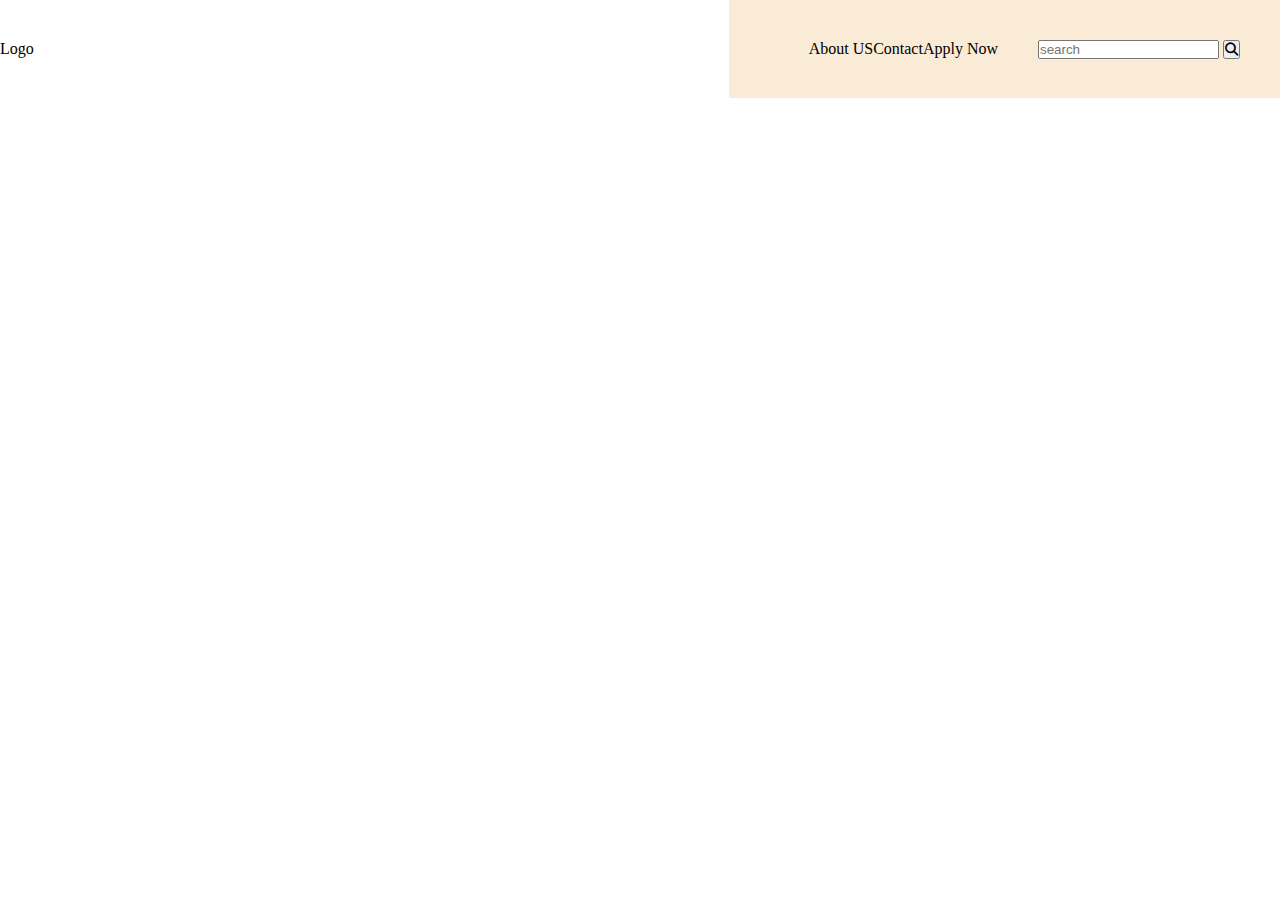
==== index.html @ 12e5aebc "Proje başlatildi ve  header kismi yapıldı" ====
<!DOCTYPE html>
<html lang="en">
<head>
    <meta charset="UTF-8">
    <meta name="viewport" content="width=device-width, initial-scale=1.0">
    <title>Css Ödev 1</title>
    <link rel="stylesheet" href="https://cdnjs.cloudflare.com/ajax/libs/font-awesome/6.4.2/css/all.min.css">
    <link rel="stylesheet" href="style.css">
</head>
<body>
    <header class="center">
       
            <div class="left">
             <p>Logo</p>
            </div>
            <div class="right center">
             <ul class="center">
                <li>About US</li>
                <li>Contact</li>
                <li>Apply Now</li>

             </ul>
             <div class="search">
                <input type="text" placeholder="search">
                 <button><i class="fa-solid fa-magnifying-glass"></i></button>
             </div>
            </div>
       
    </header>
</body>
</html>
---- style.css ----
* {
    padding: 0;
    margin: 0;
    box-sizing: border-box;
    list-style: none;
}
.center{
    display: flex;
    align-items: center;
    justify-content: space-between;
}

header .center{
    padding: 20px 40px;
    background-color: antiquewhite;
}
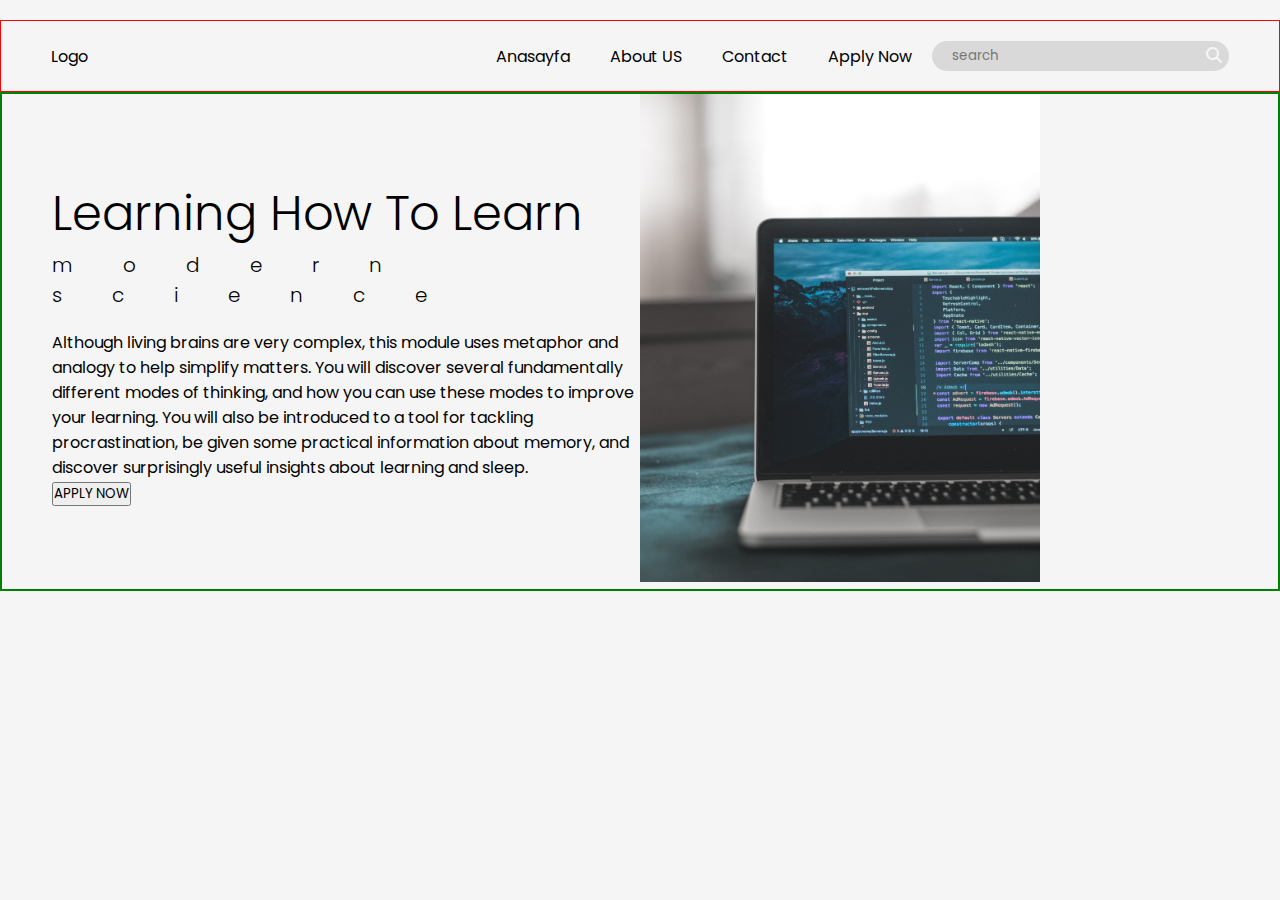
==== commit a5772f27: "main kismi geliştirildi ve yorum satırlari eklendi" ====
--- a/index.html
+++ b/index.html
@@ -1,5 +1,6 @@
 <!DOCTYPE html>
 <html lang="en">
+
 <head>
     <meta charset="UTF-8">
     <meta name="viewport" content="width=device-width, initial-scale=1.0">
@@ -7,25 +8,50 @@
     <link rel="stylesheet" href="https://cdnjs.cloudflare.com/ajax/libs/font-awesome/6.4.2/css/all.min.css">
     <link rel="stylesheet" href="style.css">
 </head>
+
 <body>
-    <header class="center">
-       
-            <div class="left">
-             <p>Logo</p>
-            </div>
-            <div class="right center">
-             <ul class="center">
+    <!-- header start -->
+    <header class="header">
+
+        <div class="left">
+            <p>Logo</p>
+        </div>
+        <div class="right ">
+            <ul>
+                <li><a href=""></a>Anasayfa</li>
                 <li>About US</li>
                 <li>Contact</li>
                 <li>Apply Now</li>
 
-             </ul>
-             <div class="search">
+            </ul>
+            <div class="search">
                 <input type="text" placeholder="search">
-                 <button><i class="fa-solid fa-magnifying-glass"></i></button>
-             </div>
+               <i class="fa-solid fa-magnifying-glass"></i>
             </div>
-       
+        </div>
+
     </header>
+<!-- header end -->
+
+<!-- main start -->
+<main>
+    <section class="sec_left">
+      <h1>Learning How To Learn</h1>
+      <h3>modern science</h3>
+      <p>Although living brains are very complex, this module uses metaphor and analogy
+        to help simplify matters.  You will discover several fundamentally different
+        modes of thinking, and how you can use these modes to improve your learning.
+        You will also be introduced to a tool for tackling procrastination, 
+        be given some practical information about memory,
+         and discover surprisingly useful insights about learning and sleep.</p>
+         <button>APPLY NOW</button>
+    </section>
+    <section class="sec_right">
+    <img src="img/about1.jpg" alt="laptop" width="400px">
+    </section>
+    <section></section>
+</main>
+<!-- main end -->
 </body>
+
 </html>--- a/style.css
+++ b/style.css
@@ -1,16 +1,102 @@
+@import url('https://fonts.googleapis.com/css2?family=Poppins:wght@100;200;300;400;500;600;800&display=swap');
+
 * {
     padding: 0;
     margin: 0;
     box-sizing: border-box;
     list-style: none;
+    font-family: 'Poppins', sans-serif;
+    
 }
-.center{
+
+:root {
+    --firstColor: #F5F5F5;
+    --inputColor: #D9D9D9;
+}
+body{
+    background-color: var(--firstColor);
+}
+
+/*header start*/
+.header {
     display: flex;
     align-items: center;
     justify-content: space-between;
+    border: 1px solid red;
+    padding: 20px 50px;
+    margin-top: 20px;
+
 }
 
-header .center{
-    padding: 20px 40px;
-    background-color: antiquewhite;
+.right {
+    display: flex;
+    align-items: center;
+    justify-content: center;
+    gap: 20px;
+
 }
+
+ul {
+    display: flex;
+    align-items: center;
+    justify-content: center;
+    gap: 40px;
+}
+
+ul li {
+    font-size: 16px;
+    cursor: pointer;
+}
+
+.search {
+    position: relative;
+}
+
+.search input {
+    border: none;
+    border-radius: 20px;
+    padding: 5px 20px;
+    background-color: var(--inputColor);
+    outline: none;
+
+
+}
+
+.search i {
+    position: absolute;
+    right: 7px;
+    top: 6px;
+    color: var(--firstColor);
+    cursor: pointer;
+}
+
+
+/*header end*/
+
+/*main start*/
+main{
+    display: flex;
+    align-items: center;
+    justify-content: space-between;
+    padding: 0 50px;
+    border:2px solid green;
+}
+
+.sec_left{
+    flex: 1;
+}
+.sec_left h1{
+font-size: 48px;
+font-weight: 300;
+}
+.sec_left h3{
+    font-size: 20px;
+    font-weight: 300;
+    letter-spacing: 50px;
+    padding-bottom: 20px;
+}
+
+.sec_right{
+    flex: 1;
+}
+/*main end*/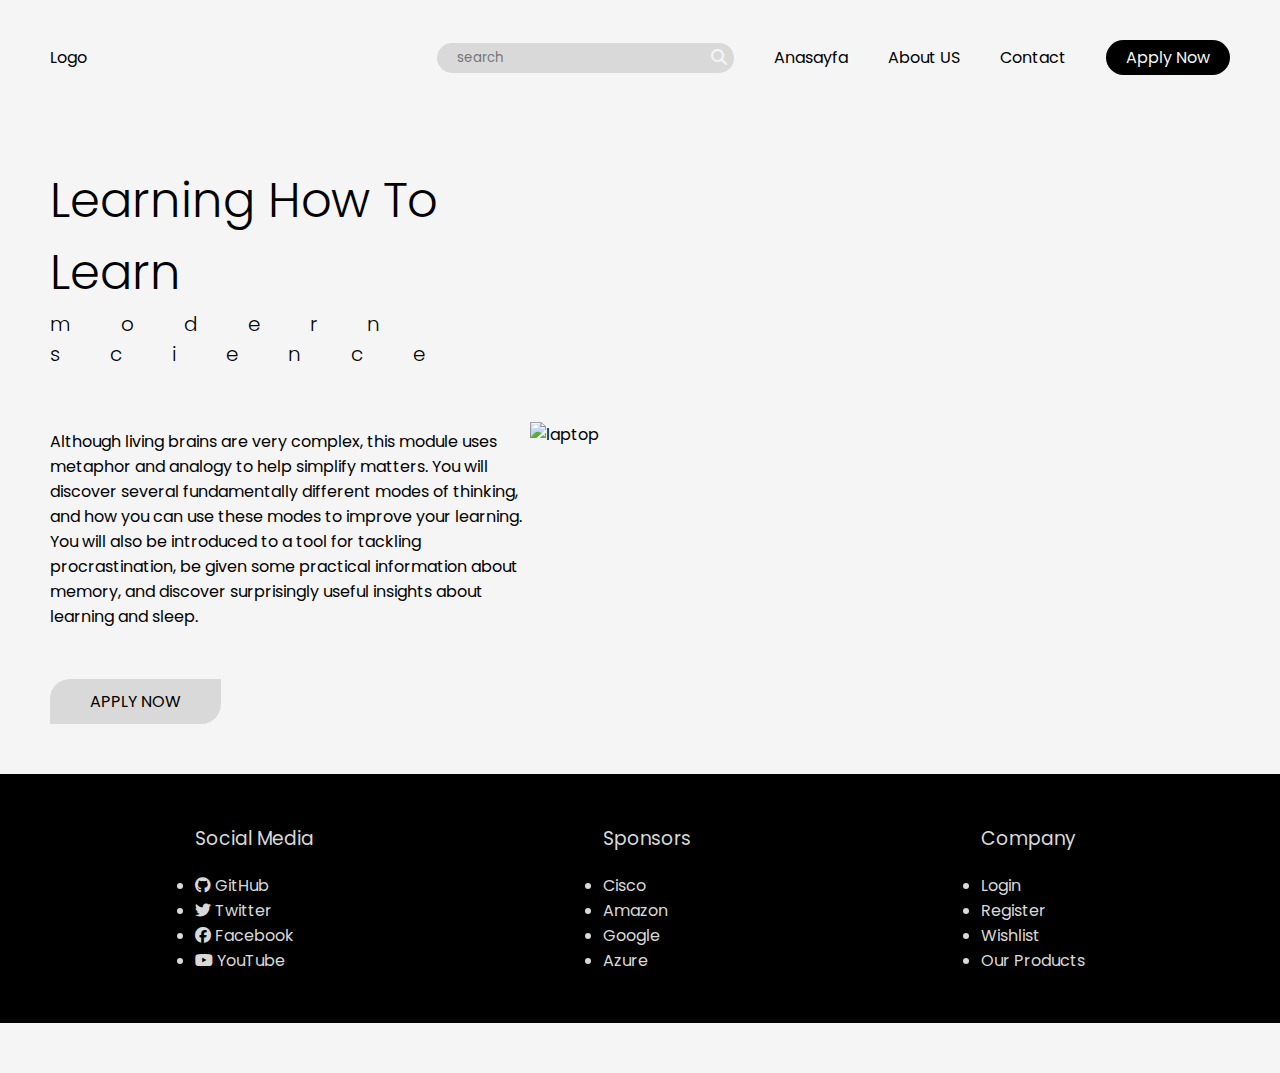
==== commit 70fec153: "Anasayfa html ve css tasarimi yapıldi." ====
--- a/index.html
+++ b/index.html
@@ -17,17 +17,19 @@
             <p>Logo</p>
         </div>
         <div class="right ">
-            <ul>
-                <li><a href=""></a>Anasayfa</li>
-                <li>About US</li>
-                <li>Contact</li>
-                <li>Apply Now</li>
-
-            </ul>
             <div class="search">
                 <input type="text" placeholder="search">
                <i class="fa-solid fa-magnifying-glass"></i>
             </div>
+            <ul>
+                <li><a href="#">Anasayfa</a></li>
+                <li><a href="#">About US</a></li>
+                <li><a href="#">Contact</a></li>
+                 <li><a href="#">Apply Now</a></li>
+
+            </ul>
+
+           
         </div>
 
     </header>
@@ -47,11 +49,48 @@
          <button>APPLY NOW</button>
     </section>
     <section class="sec_right">
-    <img src="img/about1.jpg" alt="laptop" width="400px">
+    <img src="img/img1.jpg" alt="laptop">
     </section>
-    <section></section>
+    
 </main>
 <!-- main end -->
+<!-- footer start -->
+<footer>
+    <div class="footer-section">
+        <h3>Social Media</h3>
+        <ul class="social-media-list">
+            <li><a href="#"><i class="fab fa-github"></i> GitHub</a></li>
+            <li><a href="#"><i class="fab fa-twitter"></i> Twitter</a></li>
+            <li><a href="#"><i class="fab fa-facebook"></i> Facebook</a></li>
+            <li><a href="#"><i class="fab fa-youtube"></i> YouTube</a></li>
+        </ul>
+    </div>
+
+    <div class="footer-section">
+        <h3>Sponsors</h3>
+        <ul class="sponsors-list">
+            <li>Cisco</li>
+            <li>Amazon</li>
+            <li>Google</li>
+            <li>Azure</li>
+        </ul>
+    </div>
+
+    <div class="footer-section">
+        <h3>Company</h3>
+        <ul class="company-list">
+            <li><a href="#">Login</a></li>
+            <li><a href="#">Register</a></li>
+            <li><a href="#">Wishlist</a></li>
+            <li><a href="#">Our Products</a></li>
+        </ul>
+    </div>
+</footer>
+
+
+
+
+<!-- footer end -->
 </body>
 
 </html>--- a/style.css
+++ b/style.css
@@ -4,16 +4,19 @@
     padding: 0;
     margin: 0;
     box-sizing: border-box;
-    list-style: none;
+   
+    text-decoration: none;
     font-family: 'Poppins', sans-serif;
-    
+
 }
 
 :root {
     --firstColor: #F5F5F5;
     --inputColor: #D9D9D9;
+    --textColor: #000000;
 }
-body{
+
+body {
     background-color: var(--firstColor);
 }
 
@@ -22,30 +25,49 @@
     display: flex;
     align-items: center;
     justify-content: space-between;
-    border: 1px solid red;
     padding: 20px 50px;
     margin-top: 20px;
 
 }
 
+
+
+
 .right {
     display: flex;
     align-items: center;
     justify-content: center;
-    gap: 20px;
+    gap: 40px;
 
 }
 
-ul {
+.right ul {
     display: flex;
     align-items: center;
     justify-content: center;
+    list-style: none;
     gap: 40px;
 }
 
-ul li {
+ .right>ul li a {
     font-size: 16px;
+    color: var(--textColor);
     cursor: pointer;
+}
+
+.right ul li:nth-child(4) {
+    background: var(--textColor);
+    border-radius: 20px;
+    padding: 5px 20px;
+}
+
+.right ul li:nth-child(4)>a {
+    color: var(--firstColor);
+}
+
+li:nth-child(4):hover {
+    background-color: var(--inputColor);
+
 }
 
 .search {
@@ -74,29 +96,83 @@
 /*header end*/
 
 /*main start*/
-main{
+main {
     display: flex;
     align-items: center;
     justify-content: space-between;
     padding: 0 50px;
-    border:2px solid green;
+    margin-top: 50px;
 }
 
-.sec_left{
+.sec_left {
     flex: 1;
 }
-.sec_left h1{
-font-size: 48px;
-font-weight: 300;
+
+.sec_left h1 {
+    margin-top: 20px;
+    font-size: 48px;
+    font-weight: 300;
 }
-.sec_left h3{
+
+.sec_left h3 {
     font-size: 20px;
     font-weight: 300;
     letter-spacing: 50px;
     padding-bottom: 20px;
 }
 
-.sec_right{
+.sec_left p {
+    margin-top: 40px;
+}
+
+.sec_left button {
+    background-color: var(--inputColor);
+    padding: 10px 40px;
+    margin-top: 50px;
+    border-radius: 20px 0 20px 0;
+    border: none;
+    font-size: 16px;
+    cursor: pointer;
+
+}
+
+.sec_left button:hover {
+    background-color: darkgrey;
+}
+
+.sec_right {
+    display: flex;
+    align-items: center;
+    justify-content: center;
     flex: 1;
 }
-/*main end*/+.sec_right img{
+    width: 700px;
+
+}
+
+/*main end*/
+
+/*footer start*/
+footer{
+    display: flex;
+    align-items: center;
+    justify-content: space-around;
+    margin: 50px 0;
+    padding: 50px ;
+    background-color: var(--textColor);
+    color: var(--inputColor);
+    
+
+
+}
+.footer-section h3{
+    font-weight: 400;
+    margin-bottom: 20px;
+    
+}
+.footer-section ul li a {
+    color: var(--inputColor);
+}
+
+/*footer end*/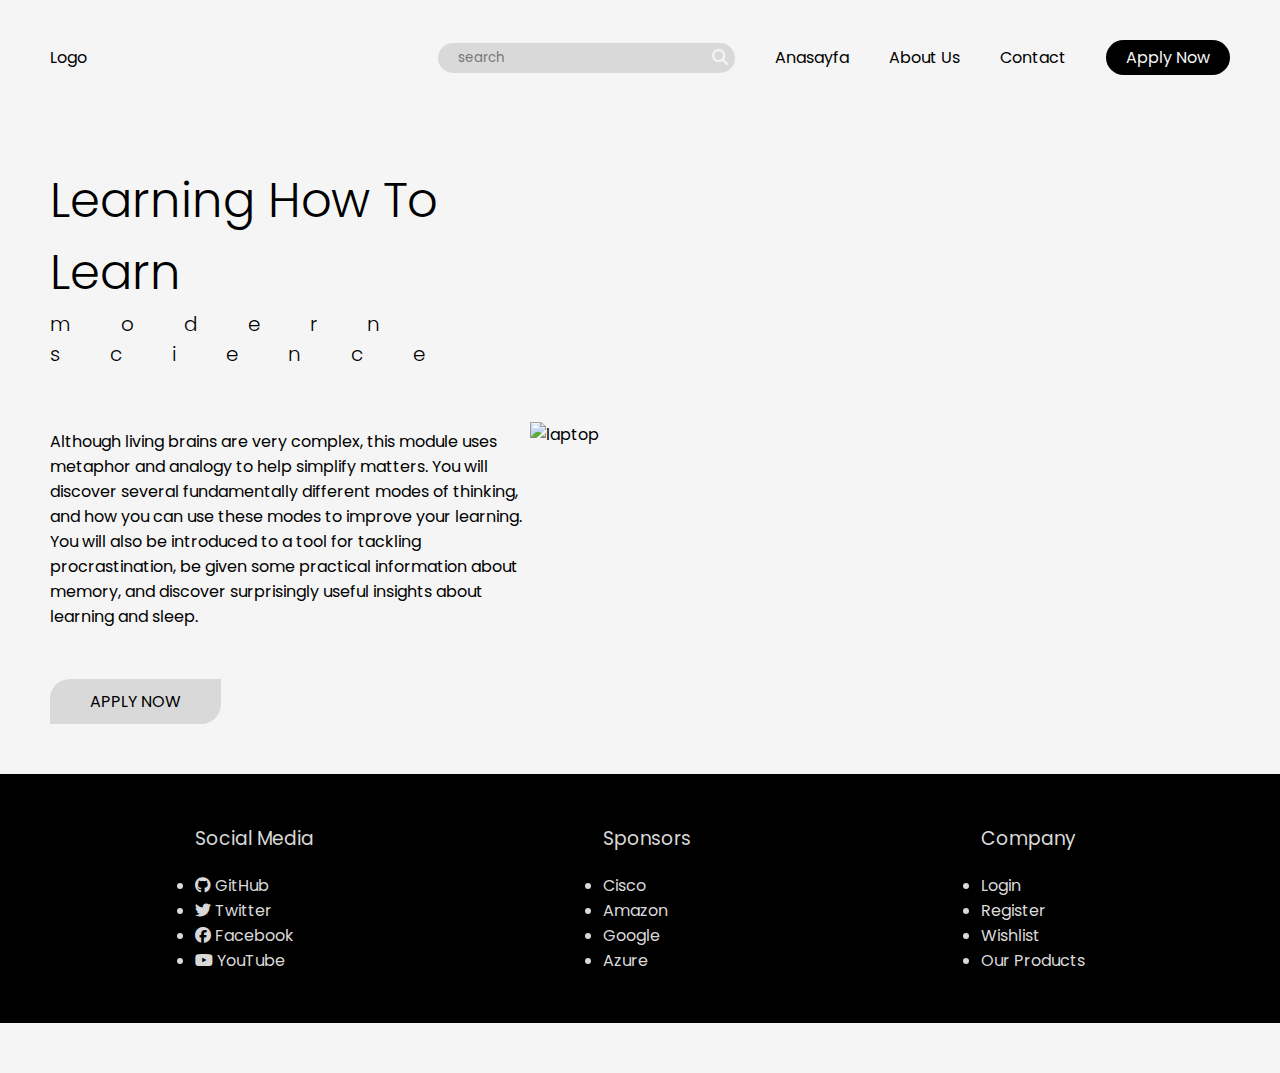
==== commit e99ff07a: "about.html ve contact.html oluşturuldu." ====
--- a/index.html
+++ b/index.html
@@ -10,6 +10,7 @@
 </head>
 
 <body>
+  
     <!-- header start -->
     <header class="header">
 
@@ -22,9 +23,9 @@
                <i class="fa-solid fa-magnifying-glass"></i>
             </div>
             <ul>
-                <li><a href="#">Anasayfa</a></li>
-                <li><a href="#">About US</a></li>
-                <li><a href="#">Contact</a></li>
+                <li><a href="#index.html">Anasayfa</a></li>
+                <li><a href="about.html">About Us</a></li>
+                <li><a href="contact.html">Contact</a></li>
                  <li><a href="#">Apply Now</a></li>
 
             </ul>
@@ -34,7 +35,6 @@
 
     </header>
 <!-- header end -->
-
 <!-- main start -->
 <main>
     <section class="sec_left">
--- a/style.css
+++ b/style.css
@@ -175,4 +175,8 @@
     color: var(--inputColor);
 }
 
+.footer-section ul li{
+    cursor: pointer;
+}
+
 /*footer end*/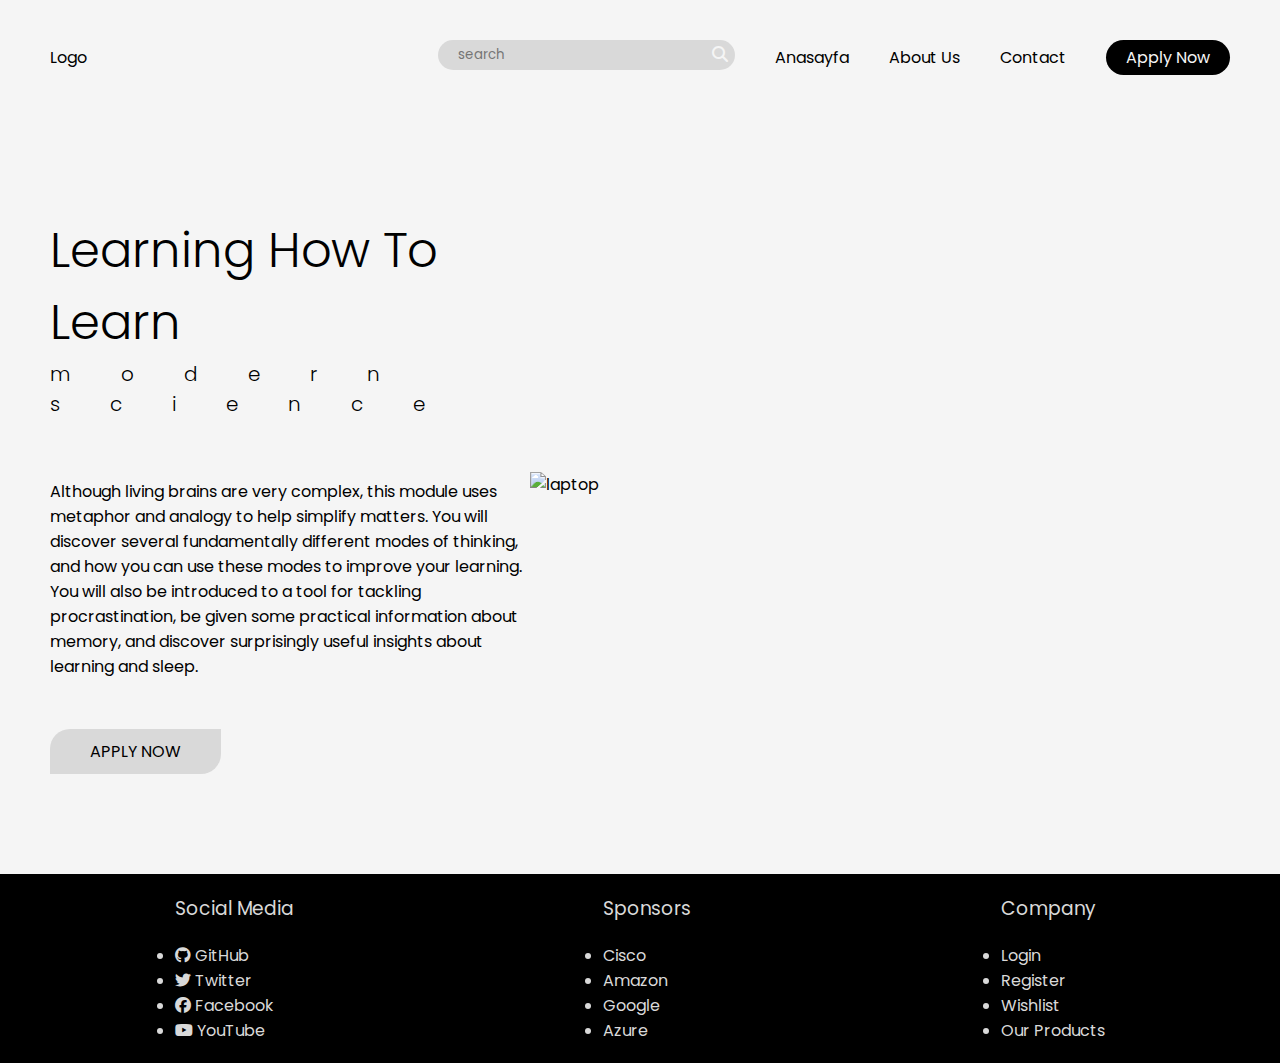
==== commit abda56e4: "contact us sayfasi oluşturuldu" ====
--- a/index.html
+++ b/index.html
@@ -10,7 +10,7 @@
 </head>
 
 <body>
-  
+
     <!-- header start -->
     <header class="header">
 
@@ -20,77 +20,77 @@
         <div class="right ">
             <div class="search">
                 <input type="text" placeholder="search">
-               <i class="fa-solid fa-magnifying-glass"></i>
+                <i class="fa-solid fa-magnifying-glass"></i>
             </div>
             <ul>
-                <li><a href="#index.html">Anasayfa</a></li>
+                <li><a href="index.html">Anasayfa</a></li>
                 <li><a href="about.html">About Us</a></li>
                 <li><a href="contact.html">Contact</a></li>
-                 <li><a href="#">Apply Now</a></li>
+                <li><a href="#">Apply Now</a></li>
 
             </ul>
 
-           
+
         </div>
 
     </header>
-<!-- header end -->
-<!-- main start -->
-<main>
-    <section class="sec_left">
-      <h1>Learning How To Learn</h1>
-      <h3>modern science</h3>
-      <p>Although living brains are very complex, this module uses metaphor and analogy
-        to help simplify matters.  You will discover several fundamentally different
-        modes of thinking, and how you can use these modes to improve your learning.
-        You will also be introduced to a tool for tackling procrastination, 
-        be given some practical information about memory,
-         and discover surprisingly useful insights about learning and sleep.</p>
-         <button>APPLY NOW</button>
-    </section>
-    <section class="sec_right">
-    <img src="img/img1.jpg" alt="laptop">
-    </section>
+    <!-- header end -->
+
+    <!-- main start -->
+    <main>
+        <section class="sec_left">
+            <h1>Learning How To Learn</h1>
+            <h3>modern science</h3>
+            <p>Although living brains are very complex, this module uses metaphor and analogy
+                to help simplify matters. You will discover several fundamentally different
+                modes of thinking, and how you can use these modes to improve your learning.
+                You will also be introduced to a tool for tackling procrastination,
+                be given some practical information about memory,
+                and discover surprisingly useful insights about learning and sleep.</p>
+            <button>APPLY NOW</button>
+        </section>
+        <section class="sec_right">
+            <img src="img/img1.jpg" alt="laptop">
+        </section>
+
+    </main>
+    <!-- main end -->
+
     
-</main>
-<!-- main end -->
-<!-- footer start -->
-<footer>
-    <div class="footer-section">
-        <h3>Social Media</h3>
-        <ul class="social-media-list">
-            <li><a href="#"><i class="fab fa-github"></i> GitHub</a></li>
-            <li><a href="#"><i class="fab fa-twitter"></i> Twitter</a></li>
-            <li><a href="#"><i class="fab fa-facebook"></i> Facebook</a></li>
-            <li><a href="#"><i class="fab fa-youtube"></i> YouTube</a></li>
-        </ul>
-    </div>
+    <!-- footer start -->
+    <footer>
+        <div class="footer-section">
+            <h3>Social Media</h3>
+            <ul>
+                <li><a href="#"><i class="fab fa-github"></i> GitHub</a></li>
+                <li><a href="#"><i class="fab fa-twitter"></i> Twitter</a></li>
+                <li><a href="#"><i class="fab fa-facebook"></i> Facebook</a></li>
+                <li><a href="#"><i class="fab fa-youtube"></i> YouTube</a></li>
+            </ul>
+        </div>
 
-    <div class="footer-section">
-        <h3>Sponsors</h3>
-        <ul class="sponsors-list">
-            <li>Cisco</li>
-            <li>Amazon</li>
-            <li>Google</li>
-            <li>Azure</li>
-        </ul>
-    </div>
+        <div class="footer-section">
+            <h3>Sponsors</h3>
+            <ul>
+                <li>Cisco</li>
+                <li>Amazon</li>
+                <li>Google</li>
+                <li>Azure</li>
+            </ul>
+        </div>
 
-    <div class="footer-section">
-        <h3>Company</h3>
-        <ul class="company-list">
-            <li><a href="#">Login</a></li>
-            <li><a href="#">Register</a></li>
-            <li><a href="#">Wishlist</a></li>
-            <li><a href="#">Our Products</a></li>
-        </ul>
-    </div>
-</footer>
-
-
-
-
-<!-- footer end -->
+        <div class="footer-section">
+            <h3>Company</h3>
+            <ul>
+                <li><a href="#">Login</a></li>
+                <li><a href="#">Register</a></li>
+                <li><a href="#">Wishlist</a></li>
+                <li><a href="#">Our Products</a></li>
+            </ul>
+        </div>
+       
+    </footer>
+ <!-- footer end -->
 </body>
 
 </html>--- a/style.css
+++ b/style.css
@@ -4,7 +4,6 @@
     padding: 0;
     margin: 0;
     box-sizing: border-box;
-   
     text-decoration: none;
     font-family: 'Poppins', sans-serif;
 
@@ -49,7 +48,7 @@
     gap: 40px;
 }
 
- .right>ul li a {
+.right>ul li a {
     font-size: 16px;
     color: var(--textColor);
     cursor: pointer;
@@ -65,7 +64,7 @@
     color: var(--firstColor);
 }
 
-li:nth-child(4):hover {
+.right ul li:nth-child(4):hover {
     background-color: var(--inputColor);
 
 }
@@ -101,7 +100,7 @@
     align-items: center;
     justify-content: space-between;
     padding: 0 50px;
-    margin-top: 50px;
+    margin: 100px 0 100px;
 }
 
 .sec_left {
@@ -146,7 +145,8 @@
     justify-content: center;
     flex: 1;
 }
-.sec_right img{
+
+.sec_right img {
     width: 700px;
 
 }
@@ -154,29 +154,125 @@
 /*main end*/
 
 /*footer start*/
-footer{
+footer {
     display: flex;
     align-items: center;
     justify-content: space-around;
-    margin: 50px 0;
-    padding: 50px ;
+    padding: 20px;
     background-color: var(--textColor);
     color: var(--inputColor);
-    
-
-
-}
-.footer-section h3{
+}
+
+.footer-section h3 {
     font-weight: 400;
     margin-bottom: 20px;
-    
-}
+
+}
+
 .footer-section ul li a {
     color: var(--inputColor);
 }
 
-.footer-section ul li{
-    cursor: pointer;
-}
-
-/*footer end*/+.footer-section ul li {
+    cursor: pointer;
+}
+
+/*footer end*/
+
+
+/*about start*/
+.about {
+    height: 450px;
+    margin: 100px;
+    background-color: var(--inputColor);
+    border-radius: 20px;
+
+
+}
+
+.about h1 {
+    font-size: 38px;
+    font-weight: 500;
+    margin-bottom: 20px;
+
+}
+
+.about-us {
+    display: flex;
+    align-items: center;
+    justify-content: center;
+
+
+}
+
+
+.line {
+    height: 1px;
+    background-color: #000;
+    flex-grow: 1;
+    margin: 0px 50px;
+
+}
+
+.left {
+    margin-right: 0;
+}
+
+.right {
+    margin-left: 0;
+}
+
+.about_content {
+    padding: 20px 50px;
+
+}
+
+.about_content p {
+    font-size: 18px;
+    line-height: 1.6;
+    margin-bottom: 20px;
+}
+
+
+
+/*about end*/
+
+/*contact start*/
+.contact_content{
+    display: flex;
+    align-items: center;
+    justify-content:space-around;
+   
+}
+.contact_content form{
+   max-width: 400px;
+    margin: 0 auto;
+}
+
+.contact_content label, input, textarea {
+    display: block;
+    margin-bottom: 5px;
+    border-radius: 20px;
+    border: none;
+}
+
+.contact_content  input, textarea {
+padding: 5px 50px;
+}
+
+.contact_content button{
+    padding: 10px 30px;
+    margin-top: 15px;
+    border: none;
+    outline: none;
+    font-size: 15px;
+    font-weight: 500;
+    background-color: var(--firstColor);
+    border-radius: 20px;
+
+}
+
+.adress h2{
+    font-weight: 600;
+}
+/*contact end*/